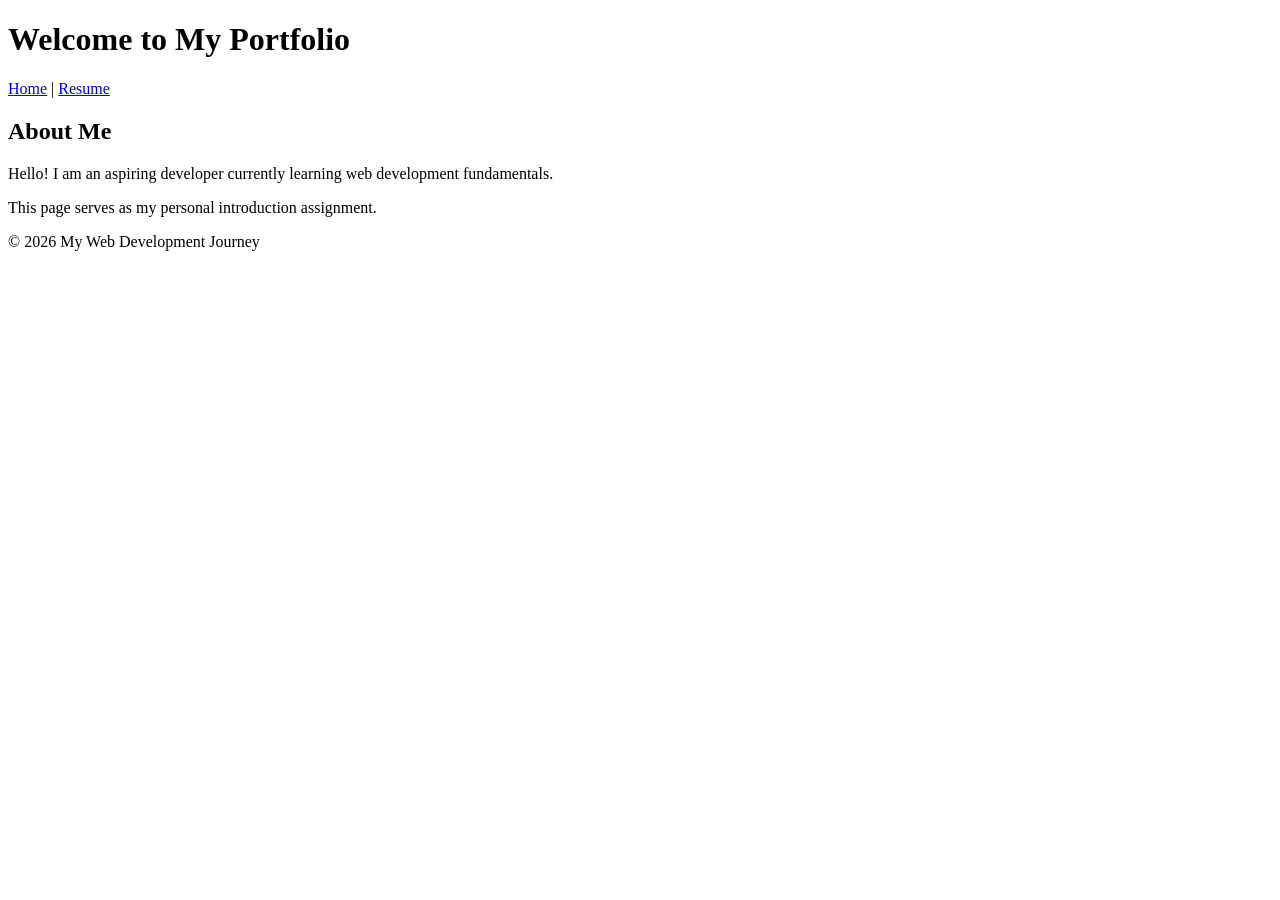
==== Desktop/html-css -assignment/index.html @ 576a6be7 "Initial commit: Added HTML structure and resume files" ====
<!DOCTYPE html>
<html lang="en">
<head>
    <meta charset="UTF-8">
    <meta name="viewport" content="width=device-width, initial-scale=1.0">
    <title>My Personal Introduction</title>
</head>
<body>
    <header>
        <h1>Welcome to My Portfolio</h1>
        <nav>
            <a href="index.html">Home</a> | 
            <a href="resume.html">Resume</a>
        </nav>
    </header>

    <main>
        <section>
            <h2>About Me</h2>
            <p>Hello! I am an aspiring developer currently learning web development fundamentals.</p>
            <p>This page serves as my personal introduction assignment.</p>
        </section>
    </main>

    <footer>
        <p>&copy; 2026 My Web Development Journey</p>
    </footer>
</body>
</html>
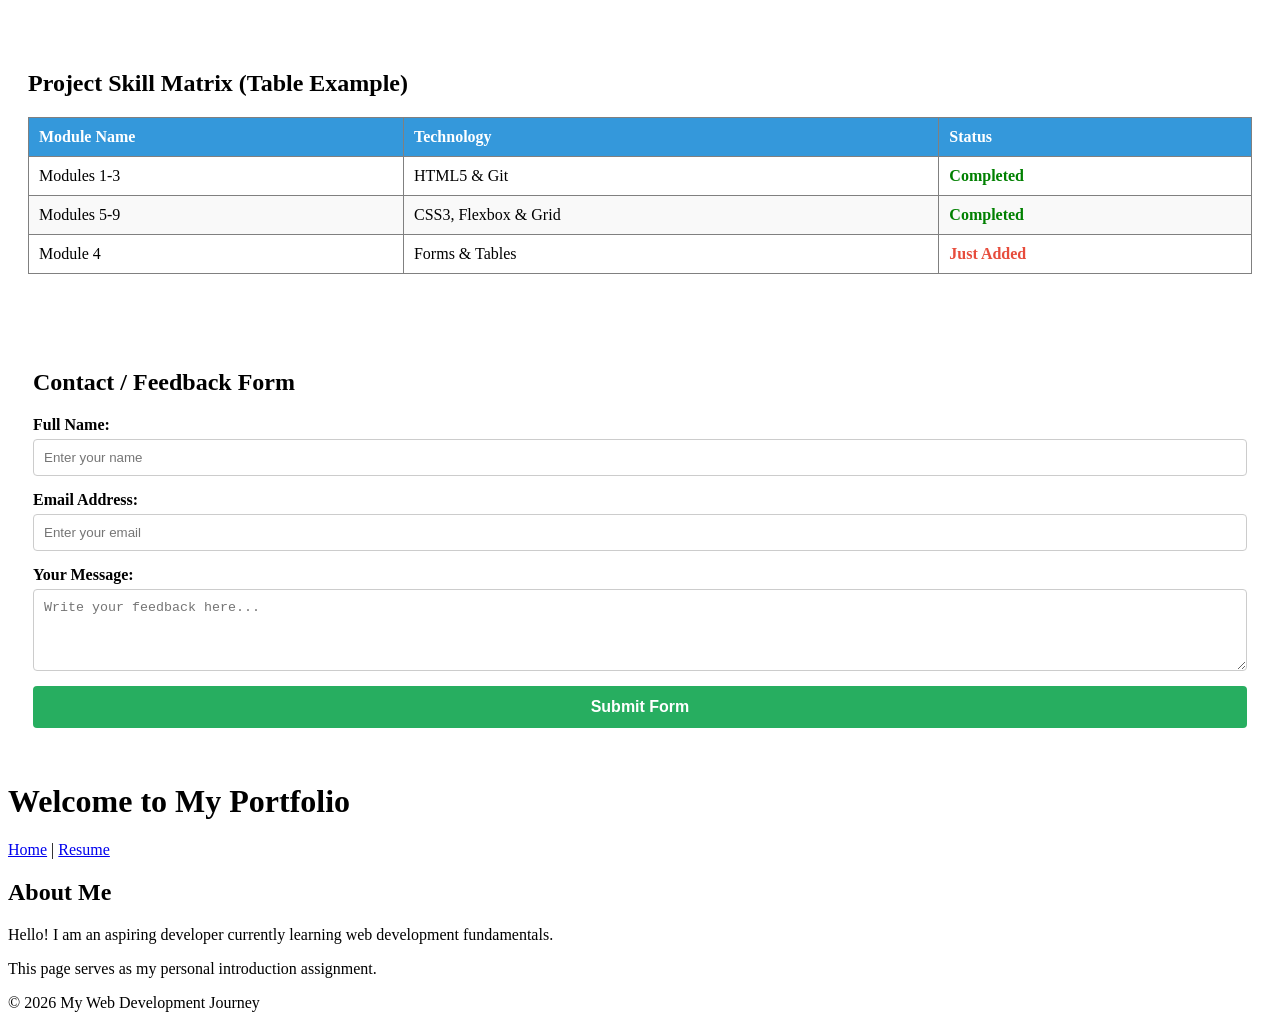
==== commit 3d83a2b9: "Add Module 4 Forms and tables completetion" ====
--- a/Desktop/html-css -assignment/index.html
+++ b/Desktop/html-css -assignment/index.html
@@ -6,6 +6,72 @@
     <title>My Personal Introduction</title>
 </head>
 <body>
+    <!-- ==========================================
+   MODULE 4: Forms, Tables & Metadata Integration
+   ========================================== -->
+
+<!-- 1. Metadata Section (Make sure this is inside the <head> tag of your HTML) -->
+<!-- 
+  <meta charset="UTF-8">
+  <meta name="viewport" content="width=device-width, initial-scale=1.0">
+  <meta name="description" content="BCA Web Development Assignment Project">
+-->
+
+<!-- 2. HTML Table Section -->
+<section class="table-section" style="margin: 30px 0; padding: 20px; background: #fff; border-radius: 8px;">
+    <h2>Project Skill Matrix (Table Example)</h2>
+    <table border="1" style="width: 100%; border-collapse: collapse; margin-top: 15px; text-align: left;">
+        <thead>
+            <tr style="background-color: #3498db; color: white;">
+                <th style="padding: 10px;">Module Name</th>
+                <th style="padding: 10px;">Technology</th>
+                <th style="padding: 10px;">Status</th>
+            </tr>
+        </thead>
+        <tbody>
+            <tr>
+                <td style="padding: 10px;">Modules 1-3</td>
+                <td style="padding: 10px;">HTML5 & Git</td>
+                <td style="padding: 10px; color: green; font-weight: bold;">Completed</td>
+            </tr>
+            <tr style="background-color: #f9f9f9;">
+                <td style="padding: 10px;">Modules 5-9</td>
+                <td style="padding: 10px;">CSS3, Flexbox & Grid</td>
+                <td style="padding: 10px; color: green; font-weight: bold;">Completed</td>
+            </tr>
+            <tr>
+                <td style="padding: 10px;">Module 4</td>
+                <td style="padding: 10px;">Forms & Tables</td>
+                <td style="padding: 10px; color: #e74c3c; font-weight: bold;">Just Added</td>
+            </tr>
+        </tbody>
+    </table>
+</section>
+
+<!-- 3. HTML Form Section -->
+<section class="form-section" style="margin: 30px 0; padding: 25px; background: #fff; border-radius: 8px;">
+    <h2>Contact / Feedback Form</h2>
+    <form action="#" method="POST" style="display: flex; flex-direction: column; gap: 15px; margin-top: 15px;">
+        <div style="display: flex; flex-direction: column; gap: 5px;">
+            <label for="fullname" style="font-weight: 600;">Full Name:</label>
+            <input type="text" id="fullname" name="fullname" placeholder="Enter your name" required style="padding: 10px; border: 1px solid #ccc; border-radius: 4px;">
+        </div>
+
+        <div style="display: flex; flex-direction: column; gap: 5px;">
+            <label for="email" style="font-weight: 600;">Email Address:</label>
+            <input type="email" id="email" name="email" placeholder="Enter your email" required style="padding: 10px; border: 1px solid #ccc; border-radius: 4px;">
+        </div>
+
+        <div style="display: flex; flex-direction: column; gap: 5px;">
+            <label for="message" style="font-weight: 600;">Your Message:</label>
+            <textarea id="message" name="message" rows="4" placeholder="Write your feedback here..." style="padding: 10px; border: 1px solid #ccc; border-radius: 4px;"></textarea>
+        </div>
+
+        <button type="submit" style="background-color: #27ae60; color: white; padding: 12px; border: none; border-radius: 4px; font-size: 1rem; font-weight: bold; cursor: pointer;">
+            Submit Form
+        </button>
+    </form>
+</section>
     <header>
         <h1>Welcome to My Portfolio</h1>
         <nav>
